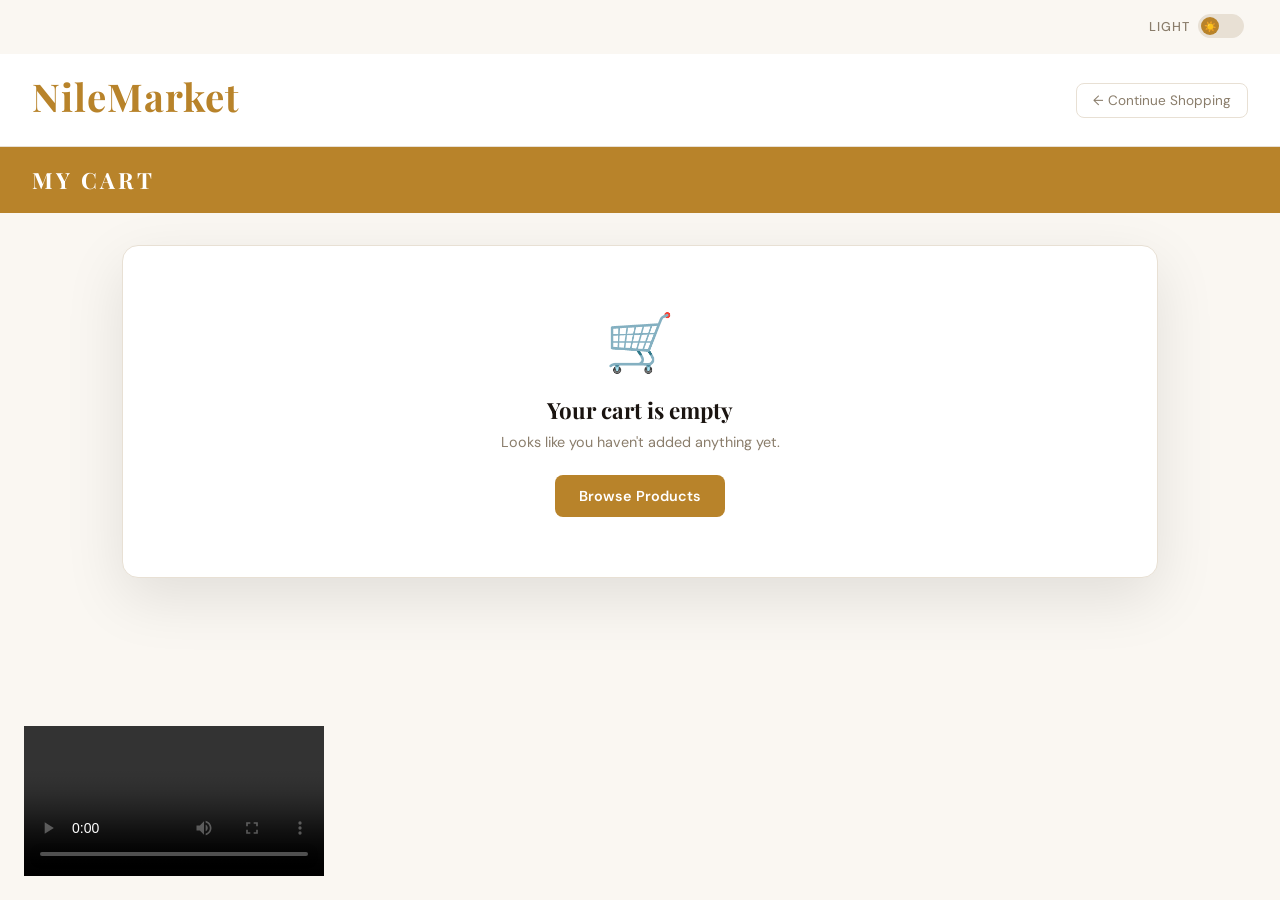
==== cart.html @ d1019d22 "Add files via upload" ====
<!doctype html>
<html lang="en" data-theme="light">
  <head>
    <meta charset="UTF-8" />
    <meta name="viewport" content="width=device-width, initial-scale=1.0" />
    <title>NileMarket — My Cart</title>
    <link
      href="https://fonts.googleapis.com/css2?family=Playfair+Display:wght@700&family=DM+Sans:wght@400;500;600&display=swap"
      rel="stylesheet"
    />
    <link rel="stylesheet" href="../css files/shared.css" />
    <style>
      header {
        display: flex;
        align-items: center;
        justify-content: space-between;
        padding: 16px 32px;
        border-bottom: 1px solid var(--border);
        background: var(--surface);
        transition:
          background 0.3s,
          border-color 0.3s;
      }

      #backbtn {
        background: none;
        border: 1px solid var(--border);
        color: var(--muted);
        padding: 8px 16px;
        border-radius: 8px;
        font-family: "DM Sans", sans-serif;
        font-size: 0.85rem;
        cursor: pointer;
        transition:
          border-color 0.2s,
          color 0.2s,
          background 0.2s;
      }

      #backbtn:hover {
        border-color: var(--accent);
        color: var(--accent);
        background: var(--input-bg);
      }

      #cart {
        background: var(--accent);
        padding: 18px 32px;
        transition: background 0.3s;
      }

      #cart h2 {
        font-family: "Playfair Display", serif;
        color: #fff;
        font-size: 1.4rem;
        letter-spacing: 3px;
      }

      main {
        flex: 1;
        display: flex;
        gap: 28px;
        align-items: flex-start;
        padding: 32px;
        max-width: 1100px;
        margin: 0 auto;
        width: 100%;
      }

      #cart-data {
        flex: 1;
        background: var(--surface);
        border: 1px solid var(--border);
        border-radius: 16px;
        overflow: hidden;
        box-shadow: var(--shadow);
        transition:
          background 0.3s,
          border-color 0.3s;
      }

      #cart-table {
        width: 100%;
        border-collapse: collapse;
      }

      #cart-table thead tr {
        background: var(--input-bg);
        border-bottom: 2px solid var(--border);
        transition: background 0.3s;
      }

      #cart-table th {
        padding: 14px 18px;
        text-align: left;
        font-size: 0.75rem;
        font-weight: 600;
        color: var(--muted);
        text-transform: uppercase;
        letter-spacing: 1px;
        transition: color 0.3s;
      }

      #cart-table td {
        padding: 14px 18px;
        border-bottom: 1px solid var(--border);
        font-size: 0.92rem;
        color: var(--text);
        transition:
          color 0.3s,
          border-color 0.3s;
        vertical-align: middle;
      }

      #cart-table tbody tr:last-child td {
        border-bottom: none;
      }
      #cart-table tbody tr {
        transition: background 0.15s;
      }
      #cart-table tbody tr:hover {
        background: var(--input-bg);
      }

      .qty-ctrl {
        display: flex;
        align-items: center;
        gap: 8px;
      }

      .qty-ctrl button {
        width: 28px;
        height: 28px;
        border: 1px solid var(--border);
        background: var(--input-bg);
        color: var(--text);
        border-radius: 6px;
        font-size: 1rem;
        cursor: pointer;
        display: flex;
        align-items: center;
        justify-content: center;
        transition:
          border-color 0.2s,
          background 0.2s;
      }

      .qty-ctrl button:hover {
        border-color: var(--accent);
        background: var(--surface);
      }

      .qty-val {
        min-width: 24px;
        text-align: center;
        font-weight: 600;
        font-size: 0.95rem;
      }

      .remove-btn {
        background: none;
        border: 1px solid var(--error);
        color: var(--error);
        padding: 6px 12px;
        border-radius: 6px;
        font-size: 0.8rem;
        cursor: pointer;
        font-family: "DM Sans", sans-serif;
        transition:
          background 0.2s,
          color 0.2s;
      }

      .remove-btn:hover {
        background: var(--error);
        color: #fff;
      }

      tr.removing {
        opacity: 0;
        transform: translateX(20px);
        transition:
          opacity 0.28s ease,
          transform 0.28s ease;
      }

      #empty-msg {
        display: none;
        text-align: center;
        padding: 60px 20px;
      }

      #cart-icon {
        font-size: 3.5rem;
        margin-bottom: 16px;
      }

      #empty-msg h3 {
        font-family: "Playfair Display", serif;
        font-size: 1.4rem;
        color: var(--text);
        margin-bottom: 8px;
      }

      #empty-msg p {
        color: var(--muted);
        font-size: 0.9rem;
        margin-bottom: 24px;
      }

      #shopbtn {
        background: var(--accent);
        color: var(--btn-text);
        border: none;
        padding: 12px 24px;
        border-radius: 8px;
        font-family: "DM Sans", sans-serif;
        font-size: 0.9rem;
        font-weight: 600;
        cursor: pointer;
        transition:
          background 0.2s,
          transform 0.15s;
      }

      #shopbtn:hover {
        background: var(--accent-hover);
        transform: translateY(-1px);
      }

      #sum-box {
        width: 300px;
        flex-shrink: 0;
        background: var(--surface);
        border: 1px solid var(--border);
        border-radius: 16px;
        padding: 28px;
        box-shadow: var(--shadow);
        transition:
          background 0.3s,
          border-color 0.3s;
      }

      #sum-box .sum-row {
        display: flex;
        justify-content: space-between;
        font-size: 0.9rem;
        color: var(--muted);
        margin-bottom: 14px;
        padding-bottom: 14px;
        border-bottom: 1px solid var(--border);
        transition:
          color 0.3s,
          border-color 0.3s;
      }

      #sum-box .sum-total {
        display: flex;
        justify-content: space-between;
        font-size: 1rem;
        font-weight: 700;
        color: var(--text);
        margin-bottom: 24px;
        padding-top: 4px;
        transition: color 0.3s;
      }

      #checkout-btn {
        width: 100%;
        padding: 14px;
        background: var(--accent);
        color: var(--btn-text);
        border: none;
        border-radius: 10px;
        font-family: "DM Sans", sans-serif;
        font-size: 0.95rem;
        font-weight: 700;
        cursor: pointer;
        letter-spacing: 0.3px;
        transition:
          background 0.2s,
          transform 0.15s,
          color 0.3s;
      }

      #checkout-btn:hover {
        background: var(--accent-hover);
        transform: translateY(-1px);
      }
          footer video{
        width: 300px;
        display: flex;
      }
    </style>
  </head>
  <body>
    <div class="toppage"></div>
    <header>
      <h1>NileMarket</h1>
      <button id="backbtn" onclick="goBack()">← Continue Shopping</button>
    </header>

    <div id="cart">
      <h2>MY CART</h2>
    </div>

    <main>
      <div id="cart-data">
        <table id="cart-table">
          <thead>
            <tr>
              <th>Product</th>
              <th>Price</th>
              <th>Quantity</th>
              <th>Total</th>
              <th>Remove</th>
            </tr>
          </thead>
          <tbody id="cart-body"></tbody>
        </table>
        <div id="empty-msg">
          <div id="cart-icon">🛒</div>
          <h3>Your cart is empty</h3>
          <p>Looks like you haven't added anything yet.</p>
          <button id="shopbtn" onclick="goBack()">Browse Products</button>
        </div>
      </div>

      <div id="sum-box" style="display: none">
        <div class="sum-row">
          <span>Subtotal</span>
          <span id="subtotal-val">$0.00</span>
        </div>
        <div class="sum-row">
          <span>Shipping</span>
          <span style="color: #2e7d32; font-weight: 600">FREE</span>
        </div>
        <div class="sum-total">
          <span>GRAND TOTAL</span>
          <span id="grand-total">$0.00</span>
        </div>
        <button id="checkout-btn" onclick="checkout()">
          Proceed to Checkout →
        </button>
      </div>
    </main>

    <footer>
         <video controls loop autoplay >
      <source src="../vid.mp4" > 
     </video>
    </footer>

    <script src="../js file/shared.js"></script>
    <script>
      function loadCart() {
        try {
          var saved = localStorage.getItem("MYCART");
          if (saved) {
            var memory = JSON.parse(saved);
            if (Array.isArray(memory) && memory.length > 0) return memory;
          }
        } catch (e) {}
        return [];
      }

      function saveCart(cart) {
        try {
          localStorage.setItem("MYCART", JSON.stringify(cart));
        } catch (e) {}
      }

      var cart = loadCart();

      function renderCart() {
        var Tbody = document.getElementById("cart-body");
        var EmptyMsg = document.getElementById("empty-msg");
        var Tcart = document.getElementById("cart-table");
        var summaryBox = document.getElementById("sum-box");
        var subtotal = document.getElementById("subtotal-val");
        var total = document.getElementById("grand-total");

        Tbody.innerHTML = "";

        if (cart.length === 0) {
          EmptyMsg.style.display = "block";
          Tcart.style.display = "none";
          summaryBox.style.display = "none";
          return;
        }

        EmptyMsg.style.display = "none";
        Tcart.style.display = "table";
        summaryBox.style.display = "block";

        var grandTotal = 0;

        for (var i = 0; i < cart.length; i++) {
          (function (item, pos) {
            var ItemTotal = item.price * item.qty;
            grandTotal += ItemTotal;

            var tr = document.createElement("tr");
            tr.id = "row-" + pos;
            tr.innerHTML =
              "<td>" +
              item.name +
              "</td>" +
              "<td>$" +
              item.price.toFixed(2) +
              "</td>" +
              "<td><div class='qty-ctrl'>" +
              "<button onclick='changeQty(" +
              pos +
              ", -1)'>−</button>" +
              "<span class='qty-val'>" +
              item.qty +
              "</span>" +
              "<button onclick='changeQty(" +
              pos +
              ", 1)'>+</button>" +
              "</div></td>" +
              "<td>$" +
              ItemTotal.toFixed(2) +
              "</td>" +
              "<td><button class='remove-btn' onclick='removeItem(" +
              pos +
              ")'>Remove</button></td>";

            Tbody.appendChild(tr);
          })(cart[i], i);
        }

        subtotal.textContent = "$" + grandTotal.toFixed(2);
        total.textContent = "$" + grandTotal.toFixed(2);
      }

      function changeQty(pos, sign) {
        cart[pos].qty += sign;
        if (cart[pos].qty < 1) cart[pos].qty = 1;
        saveCart(cart);
        renderCart();
      }

      function removeItem(pos) {
        if (!confirm("Remove " + cart[pos].name + " from your cart?")) return;

        var row = document.getElementById("row-" + pos);
        if (row) {
          row.classList.add("removing");
          setTimeout(function () {
            cart.splice(pos, 1);
            saveCart(cart);
            renderCart();
          }, 280);
        } else {
          cart.splice(pos, 1);
          saveCart(cart);
          renderCart();
        }
      }

      function goBack() {
        window.open("products.html", "_blank");
      }

      function checkout() {
        try {
          localStorage.setItem("checkoutCart", JSON.stringify(cart));
        } catch (e) {}
        window.open("checkout.html", "_blank");
      }

      renderCart();
    </script>
  </body>
</html>
---- css files/shared.css ----
:root {
  --bg: #faf7f2;
  --surface: #ffffff;
  --border: #e8e0d4;
  --accent: #b8832a;
  --accent-hover: #c8973a;
  --text: #1a1410;
  --muted: #8a7d6b;
  --error: #c0392b;
  --success: #2e7d32;
  --input-bg: #f5f0e8;
  --footer: #b8a990;
  --shadow: 0 20px 60px rgba(0, 0, 0, 0.1);
  --btn-text: #fff;
  --toggle-bg: #e8e0d4;
  --toggle-icon-x: 2px;
}

[data-theme="dark"] {
  --bg: #0f0f0f;
  --surface: #1a1a1a;
  --border: #2e2e2e;
  --accent: #c8973a;
  --accent-hover: #e0ab4a;
  --text: #f0ece4;
  --muted: #888;
  --error: #e05252;
  --success: #4caf7d;
  --input-bg: #111;
  --footer: #444;
  --shadow: 0 20px 60px rgba(0, 0, 0, 0.4);
  --btn-text: #0f0f0f;
  --toggle-bg: #2e2e2e;
  --toggle-icon-x: 26px;
}

* {
  margin: 0;
  padding: 0;
  box-sizing: border-box;
}

body {
  font-family: "DM Sans", sans-serif;
  background: var(--bg);
  color: var(--text);
  min-height: 100vh;
  display: flex;
  flex-direction: column;
  transition:
    background 0.3s,
    color 0.3s;
}

.toppage {
  display: flex;
  justify-content: flex-end;
  padding: 14px 24px;
}

.theme1 {
  display: flex;
  align-items: center;
  gap: 8px;
  cursor: pointer;
  user-select: none;
}

.theme1 span {
  font-size: 0.8rem;
  color: var(--muted);
  font-weight: 500;
  transition: color 0.3s;
}

.t {
  width: 46px;
  height: 24px;
  background: var(--toggle-bg);
  border-radius: 12px;
  position: relative;
  transition: background 0.3s;
  border: 1px solid var(--border);
}

.atheme {
  position: absolute;
  top: 2px;
  left: var(--toggle-icon-x);
  width: 18px;
  height: 18px;
  background: var(--accent);
  border-radius: 50%;
  transition:
    left 0.25s cubic-bezier(0.34, 1.56, 0.64, 1),
    background 0.3s;
  display: flex;
  align-items: center;
  justify-content: center;
  font-size: 10px;
}

header h1 {
  font-family: "Playfair Display", serif;
  font-size: 2.4rem;
  color: var(--accent);
  letter-spacing: 1px;
  margin-bottom: 8px;
  transition: color 0.3s;
}

header h2 {
  font-size: xx-large;
  font-weight: 400;
  color: var(--muted);
  letter-spacing: 0.3px;
  transition: color 0.3s;
}
nav ul li a {
  font-family: "Playfair Display", serif;
  font-size: 1.1rem;
  letter-spacing: 1px;
  text-decoration: none;
}

.header {
  text-align: center;
  margin-bottom: 40px;
}

form {
  display: flex;
  flex-direction: column;
  gap: 6px;
}

label {
  font-size: 0.8rem;
  font-weight: 600;
  color: var(--muted);
  text-transform: uppercase;
  letter-spacing: 1px;
  margin-bottom: 2px;
  transition: color 0.3s;
}

input {
  width: 100%;
  padding: 12px 14px;
  background: var(--input-bg);
  border: 1px solid var(--border);
  border-radius: 8px;
  color: var(--text);
  font-family: "DM Sans", sans-serif;
  font-size: 0.95rem;
  margin-bottom: 14px;
  transition:
    border-color 0.2s,
    background 0.3s,
    color 0.3s;
}

input:focus {
  outline: none;
  border-color: var(--accent);
}

input::placeholder {
  color: var(--muted);
  opacity: 0.6;
}

.error-msg {
  color: var(--error);
  font-size: 0.8rem;
  margin-top: 4px;
  display: none;
}

.RLCbtn {
  width: 100%;
  padding: 13px;
  background: var(--accent);
  color: var(--btn-text);
  border: none;
  border-radius: 8px;
  font-family: "DM Sans", sans-serif;
  font-size: 0.95rem;
  font-weight: 700;
  cursor: pointer;
  letter-spacing: 0.5px;
  margin-top: 4px;
  margin-bottom: 18px;
  transition:
    background 0.2s,
    transform 0.15s,
    color 0.3s;
}

.RLCbtn:hover {
  background: var(--accent-hover);
  transform: translateY(-1px);
}

.RLC-board {
  background: var(--surface);
  border: 1px solid var(--border);
  border-radius: 16px;
  padding: 40px;
  width: 100%;
  box-shadow: var(--shadow);
  transition:
    background 0.3s,
    border-color 0.3s,
    box-shadow 0.3s;
}

.RL-link {
  text-align: center;
  font-size: 0.88rem;
  color: var(--muted);
}

.RL-link a {
  color: var(--accent);
  font-weight: 600;
  text-decoration: none;
  transition: color 0.2s;
}

.RL-link a:hover {
  color: var(--accent-hover);
  text-decoration: underline;
}

.Error-msg {
  font-size: 0.85rem;
  text-align: center;
  margin-bottom: 10px;
  min-height: 20px;
}

.Error-msg.error {
  color: var(--error);
}

.Error-msg.success {
  color: var(--success);
}

footer {
  text-align: center;
  padding: 24px;
  font-size: 0.8rem;
  color: var(--footer);
  transition: color 0.3s;
}
@media (max-width: 480px) {
  .RLC-board {
    padding: 28px 20px;
    border: none;
  }

  header h1 {
    font-size: 1.8rem;
  }
  #summary-box {
    width: 100%;
  }
  header {
    padding: 14px 16px;
  }
  #cart-table th,
  #cart-table td {
    padding: 10px;
    font-size: 0.82rem;
  }
}
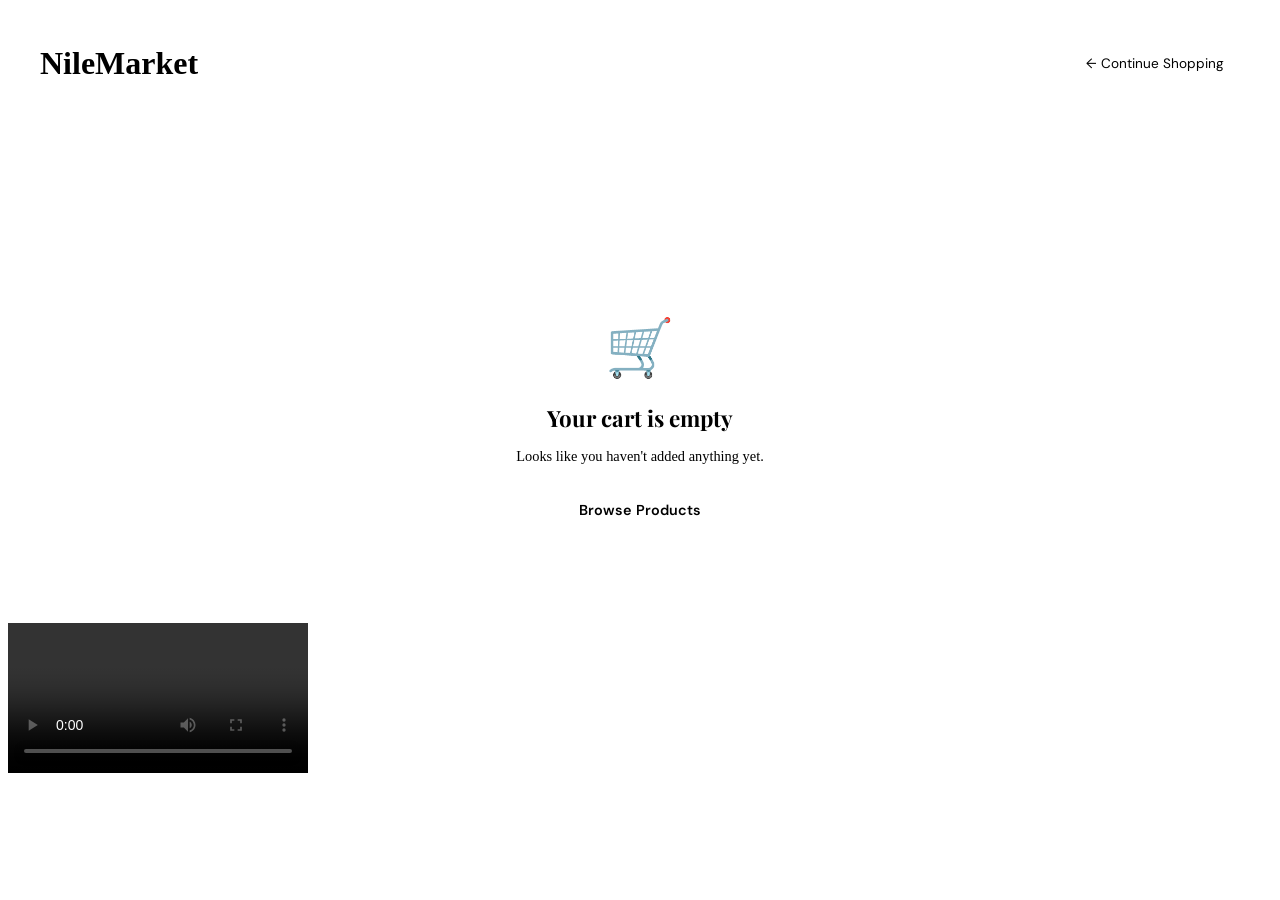
==== commit 7aa36a89: "Refactor cart.html for improved structure and styling" ====
--- a/cart.html
+++ b/cart.html
@@ -8,7 +8,7 @@
       href="https://fonts.googleapis.com/css2?family=Playfair+Display:wght@700&family=DM+Sans:wght@400;500;600&display=swap"
       rel="stylesheet"
     />
-    <link rel="stylesheet" href="../css files/shared.css" />
+    <link rel="stylesheet" href="shared.css" />
     <style>
       header {
         display: flex;
@@ -351,7 +351,7 @@
      </video>
     </footer>
 
-    <script src="../js file/shared.js"></script>
+    <script src="shared.js"></script>
     <script>
       function loadCart() {
         try {
@@ -474,4 +474,4 @@
       renderCart();
     </script>
   </body>
-</html>+</html>
